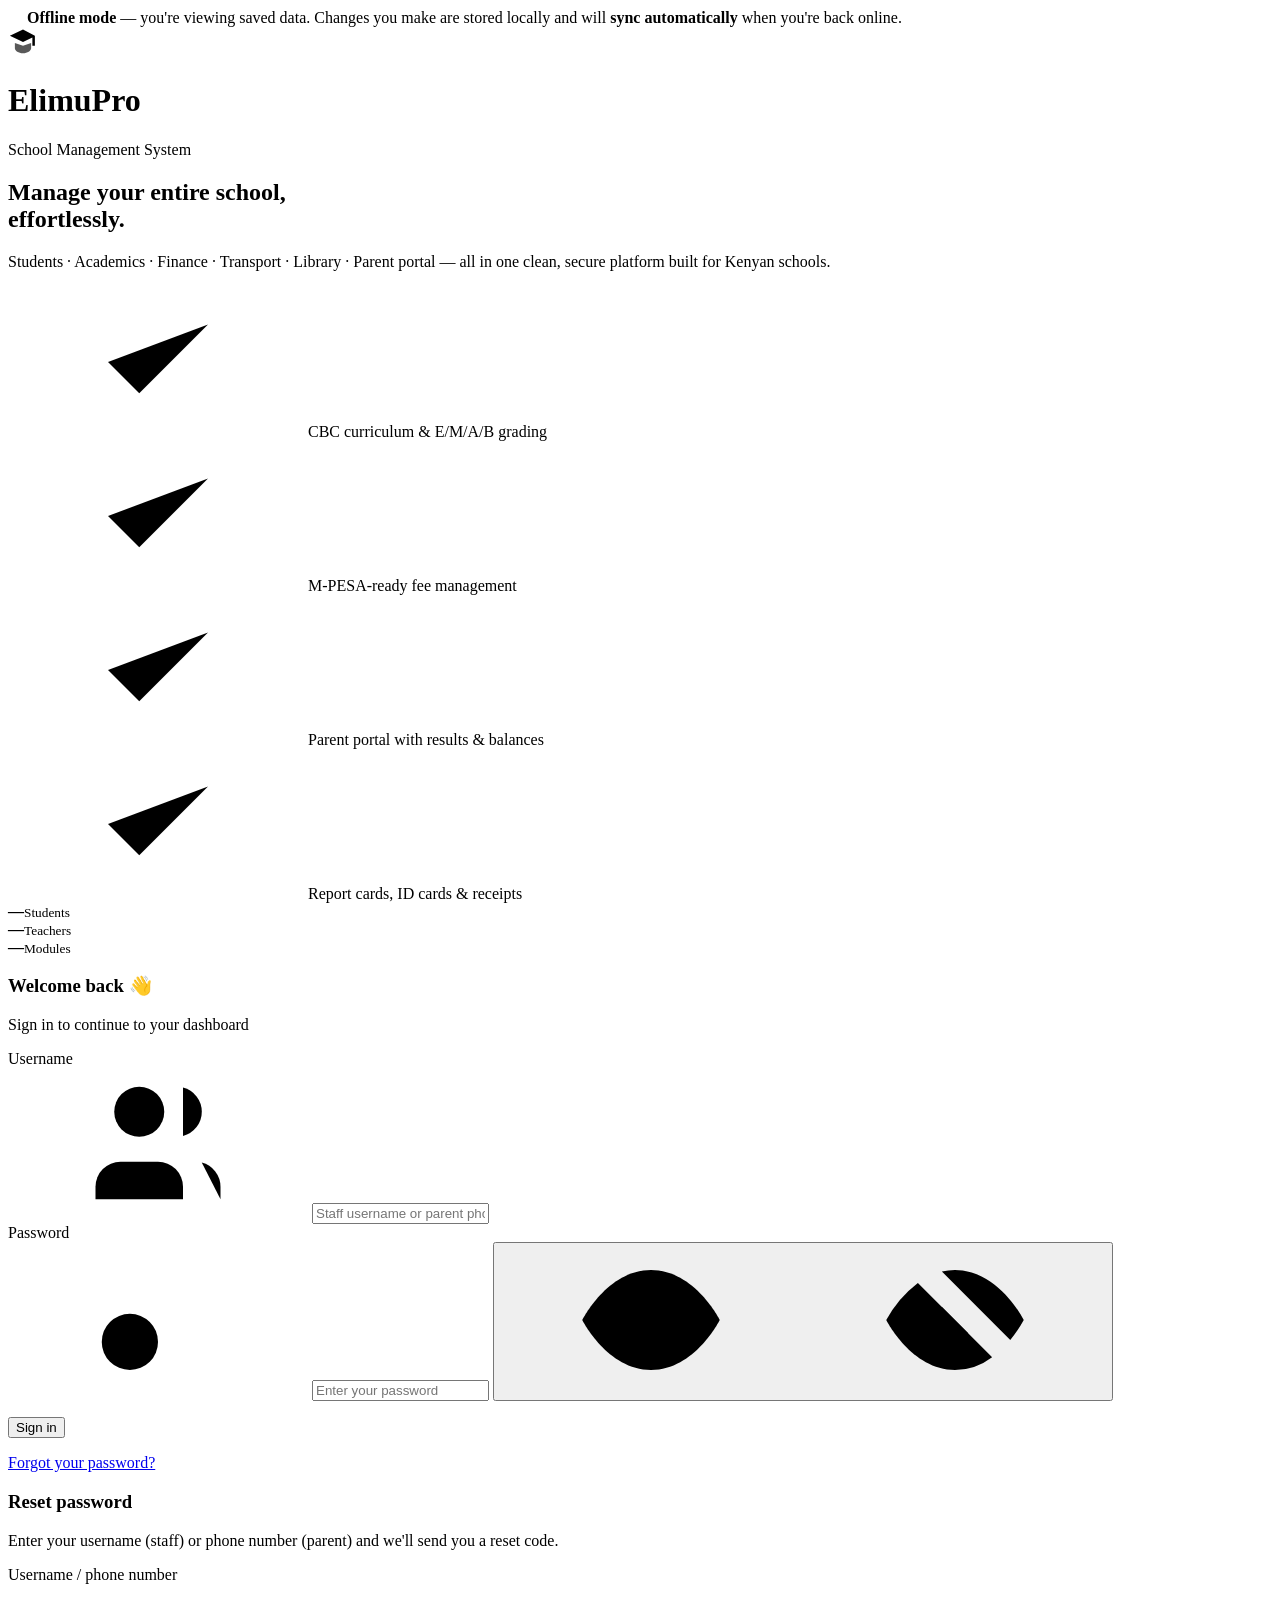
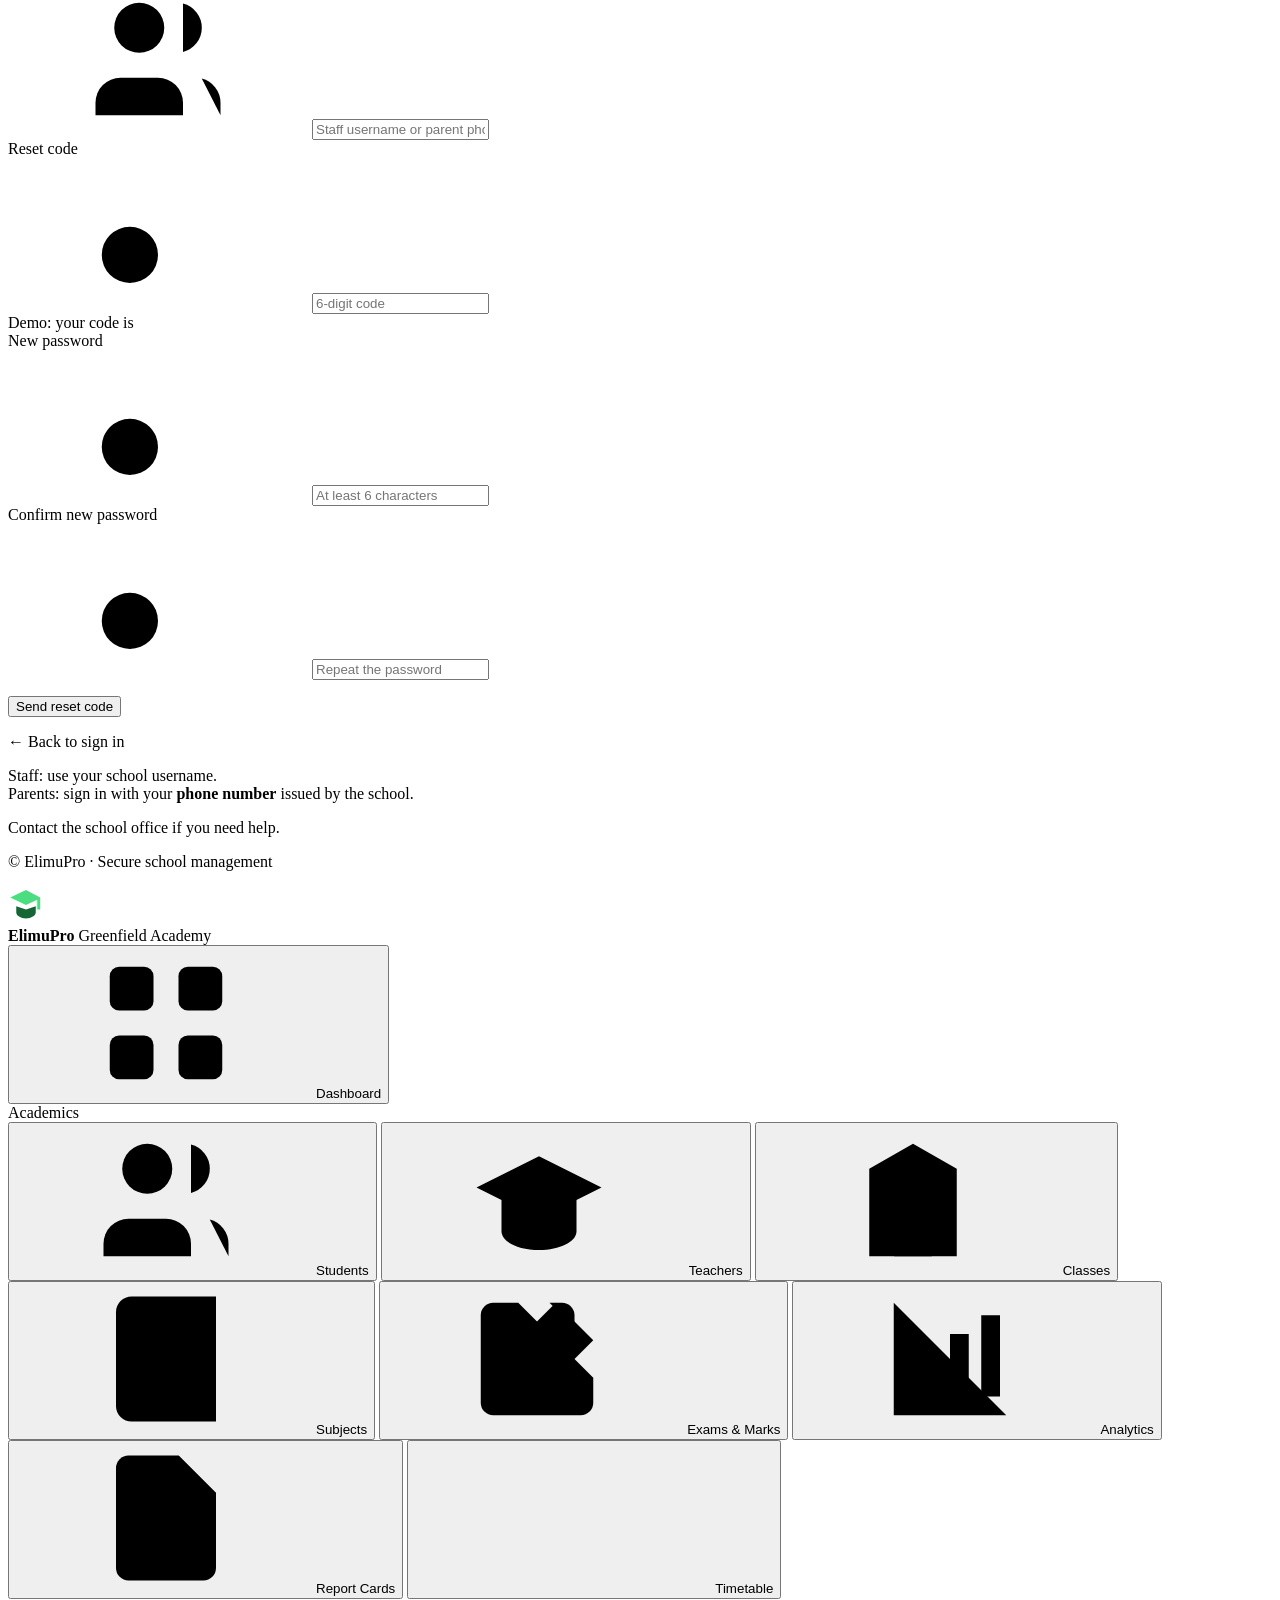
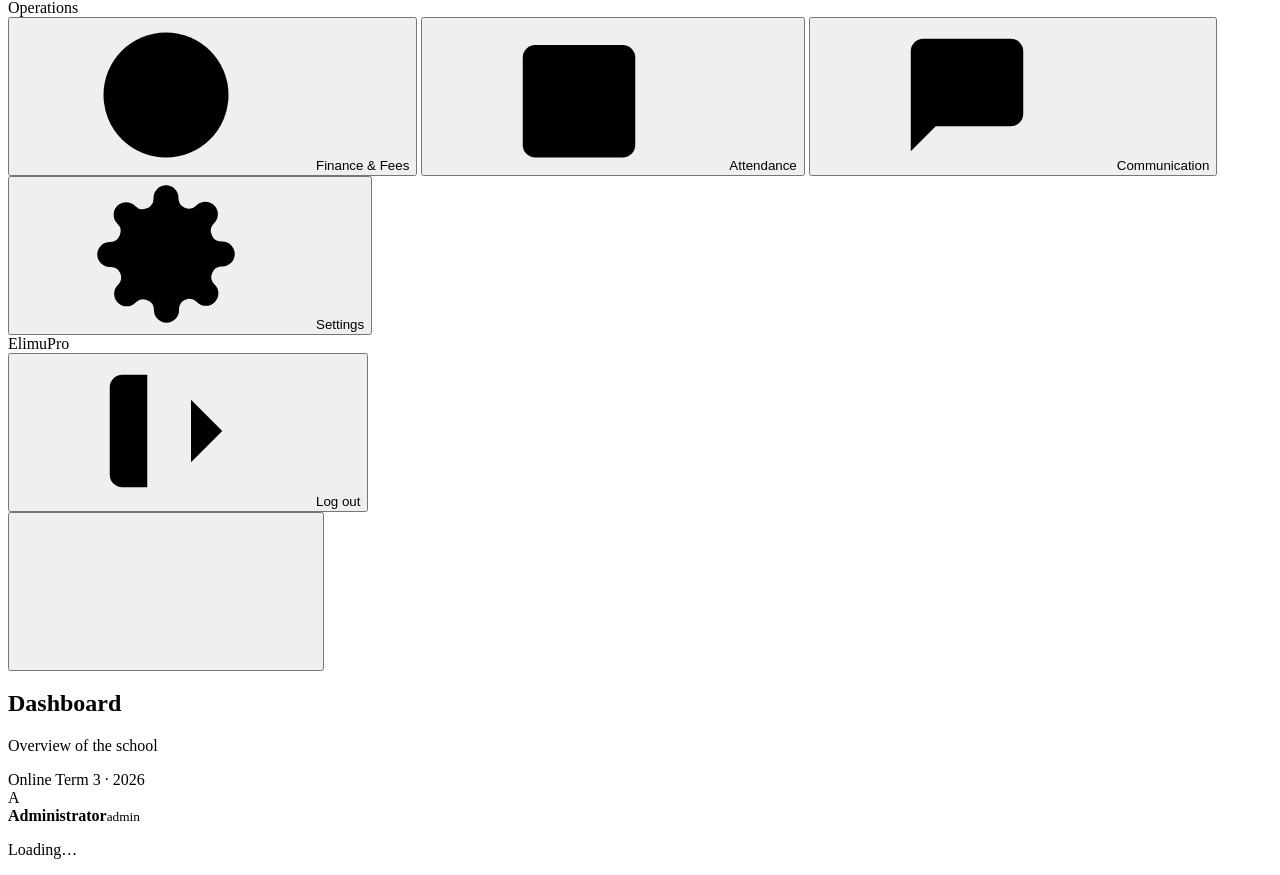
==== school_system/school_system/templates/index.html @ f8f3556b "Add files via upload" ====
<!DOCTYPE html>
<html lang="en">
<head>
<meta charset="UTF-8">
<meta name="viewport" content="width=device-width, initial-scale=1.0">
<title>ElimuPro — School Management System</title>
<link rel="stylesheet" href="/static/css/style.css?v=29">
</head>
<body>

<!-- offline banner -->
<div id="offline-banner" class="offline-banner hidden">
  <svg style="width:15px;height:15px"><use href="#i-wifi"/></svg>
  <span><b>Offline mode</b> — you're viewing saved data. Changes you make are stored locally and will <b>sync automatically</b> when you're back online.</span>
</div>

<!-- ======================= LOGIN ======================= -->
<div id="login-screen" class="login-screen hidden">
  <!-- animated background -->
  <div class="login-bg">
    <div class="orb orb-1"></div>
    <div class="orb orb-2"></div>
    <div class="orb orb-3"></div>
    <div class="login-grid-overlay"></div>
    <div class="login-particles" id="login-particles"></div>
  </div>

  <div class="login-shell">
    <!-- LEFT: brand panel -->
    <div class="login-brand">
      <div class="brand-top anim-up">
        <div class="login-logo-badge">
          <svg viewBox="0 0 48 48" width="30" height="30"><path fill="currentColor" d="M24 4 3 14l21 10 15-7.1V30h4V14L24 4z"/><path fill="currentColor" opacity=".65" d="M11 25.5V34c0 3.9 5.8 8 13 8s13-4.1 13-8v-8.5L24 30l-13-4.5z"/></svg>
        </div>
        <div>
          <h1 id="login-school-name">ElimuPro</h1>
          <p class="tagline" id="login-school-motto">School Management System</p>
        </div>
      </div>

      <div class="brand-hero anim-up delay-1">
        <h2 id="login-hero-line">Manage your entire school,<br><span>effortlessly.</span></h2>
        <p>Students · Academics · Finance · Transport · Library · Parent portal — all in one clean, secure platform built for Kenyan schools.</p>
      </div>

      <div class="brand-features anim-up delay-2">
        <div class="bf-item"><svg><use href="#i-check"/></svg><span>CBC curriculum &amp; E/M/A/B grading</span></div>
        <div class="bf-item"><svg><use href="#i-check"/></svg><span>M-PESA-ready fee management</span></div>
        <div class="bf-item"><svg><use href="#i-check"/></svg><span>Parent portal with results &amp; balances</span></div>
        <div class="bf-item"><svg><use href="#i-check"/></svg><span>Report cards, ID cards &amp; receipts</span></div>
      </div>

      <div class="brand-foot anim-up delay-3">
        <div class="bf-stat"><b id="login-stat-students">—</b><small>Students</small></div>
        <div class="bf-stat"><b id="login-stat-teachers">—</b><small>Teachers</small></div>
        <div class="bf-stat"><b id="login-stat-modules">—</b><small>Modules</small></div>
      </div>
    </div>

    <!-- RIGHT: form panel -->
    <div class="login-panel">
      <div class="login-card anim-card">
        <div class="login-card-head">
          <h3>Welcome back 👋</h3>
          <p>Sign in to continue to your dashboard</p>
        </div>
        <form id="login-form" autocomplete="on">
          <div class="field anim-up delay-1">
            <label for="login-username">Username</label>
            <div class="input-wrap">
              <svg><use href="#i-users"/></svg>
              <input type="text" id="login-username" placeholder="Staff username or parent phone" autocomplete="username" required>
            </div>
          </div>
          <div class="field anim-up delay-2">
            <label for="login-password">Password</label>
            <div class="input-wrap">
              <svg><use href="#i-key"/></svg>
              <input type="password" id="login-password" placeholder="Enter your password" autocomplete="current-password" required>
              <button type="button" class="pw-toggle" id="pw-toggle" tabindex="-1" title="Show password">
                <svg id="pw-eye"><use href="#i-eye"/></svg>
                <svg id="pw-eye-off" class="hidden"><use href="#i-eye-off"/></svg>
              </button>
            </div>
          </div>
          <p class="login-error anim-up" id="login-error"></p>
          <button type="submit" id="login-submit" class="btn btn-primary btn-block anim-up delay-3">
            <span class="btn-label">Sign in</span>
            <span class="btn-spinner hidden"></span>
          </button>
          <p class="login-forgot anim-up delay-3"><a href="#" id="forgot-link">Forgot your password?</a></p>
        </form>

        <!-- forgot password flow (swaps with the form) -->
        <div id="forgot-area" class="hidden">
          <div class="login-card-head"><h3>Reset password</h3>
            <p id="fg-sub">Enter your username (staff) or phone number (parent) and we'll send you a reset code.</p></div>
          <div class="field">
            <label for="fg-username">Username / phone number</label>
            <div class="input-wrap"><svg><use href="#i-users"/></svg>
              <input type="text" id="fg-username" placeholder="Staff username or parent phone" autocomplete="off"></div>
          </div>
          <div id="fg-step2" class="hidden">
            <div class="field">
              <label for="fg-code">Reset code</label>
              <div class="input-wrap"><svg><use href="#i-key"/></svg>
                <input type="text" id="fg-code" inputmode="numeric" placeholder="6-digit code" maxlength="6"></div>
            </div>
            <div id="fg-demo" class="demo-code hidden">Demo: your code is <b id="fg-democode"></b></div>
            <div class="field">
              <label for="fg-pass">New password</label>
              <div class="input-wrap"><svg><use href="#i-key"/></svg>
                <input type="password" id="fg-pass" placeholder="At least 6 characters"></div>
            </div>
            <div class="field">
              <label for="fg-pass2">Confirm new password</label>
              <div class="input-wrap"><svg><use href="#i-key"/></svg>
                <input type="password" id="fg-pass2" placeholder="Repeat the password"></div>
            </div>
          </div>
          <p class="login-error" id="fg-error"></p>
          <button class="btn btn-primary btn-block" id="fg-next">Send reset code</button>
          <p class="login-card-foot"><span class="forgot" id="fg-back" style="cursor:pointer">← Back to sign in</span></p>
        </div>

        <div class="login-card-foot anim-up delay-3">
          <p>Staff: use your school username.<br>Parents: sign in with your <b>phone number</b> issued by the school.</p>
          <p class="forgot">Contact the school office if you need help.</p>
        </div>
      </div>
      <p class="login-copy anim-up delay-4">© <span id="login-year"></span> ElimuPro · Secure school management</p>
    </div>
  </div>
</div>

<!-- ======================= APP SHELL ======================= -->
<div id="app" class="app hidden">
  <aside class="sidebar" id="sidebar">
    <div class="brand">
      <svg viewBox="0 0 48 48" width="36" height="36"><path fill="#4ade80" d="M24 4 3 14l21 10 15-7.1V30h4V14L24 4z"/><path fill="#166534" d="M11 25.5V34c0 3.9 5.8 8 13 8s13-4.1 13-8v-8.5L24 30l-13-4.5z"/></svg>
      <div>
        <strong>ElimuPro</strong>
        <span id="sidebar-school">Greenfield Academy</span>
      </div>
    </div>
    <nav class="nav" id="nav">
      <button class="nav-item active" data-view="dashboard"><svg><use href="#i-grid"/></svg>Dashboard</button>
      <div class="nav-group">Academics</div>
      <button class="nav-item" data-view="students"><svg><use href="#i-users"/></svg>Students</button>
      <button class="nav-item" data-view="teachers"><svg><use href="#i-teacher"/></svg>Teachers</button>
      <button class="nav-item" data-view="classes"><svg><use href="#i-class"/></svg>Classes</button>
      <button class="nav-item" data-view="subjects"><svg><use href="#i-book"/></svg>Subjects</button>
      <button class="nav-item" data-view="exams"><svg><use href="#i-exam"/></svg>Exams &amp; Marks</button>
      <button class="nav-item" data-view="analytics"><svg><use href="#i-chart"/></svg>Analytics</button>
      <button class="nav-item" data-view="reportcard"><svg><use href="#i-report"/></svg>Report Cards</button>
      <button class="nav-item" data-view="timetable"><svg><use href="#i-timetable"/></svg>Timetable</button>
      <div class="nav-group">Operations</div>
      <button class="nav-item" data-view="finance"><svg><use href="#i-money"/></svg>Finance &amp; Fees</button>
      <button class="nav-item" data-view="attendance"><svg><use href="#i-calendar"/></svg>Attendance</button>
      <button class="nav-item" data-view="communication"><svg><use href="#i-message"/></svg>Communication</button>
      <button class="nav-item" data-view="settings"><svg><use href="#i-gear"/></svg>Settings</button>
    </nav>
    <div class="sidebar-foot">
      <div class="version-tag" id="version-tag">ElimuPro</div>
      <button class="nav-item" id="logout-btn"><svg><use href="#i-logout"/></svg>Log out</button>
    </div>
  </aside>

  <div class="main">
    <header class="topbar">
      <button class="hamburger" id="hamburger"><svg><use href="#i-menu"/></svg></button>
      <div class="topbar-title">
        <h2 id="page-title">Dashboard</h2>
        <p id="page-subtitle">Overview of the school</p>
      </div>
      <div class="topbar-right">
        <span class="net-pill online" id="net-pill" title="Connection status"><span class="net-dot"></span> Online<span id="net-pending"></span></span>
        <span class="term-badge" id="term-badge">Term 3 · 2026</span>
        <div class="user-chip" id="user-chip" title="My account">
          <span class="avatar" id="user-avatar">A</span>
          <div><strong id="user-name">Administrator</strong><small id="user-role">admin</small></div>
        </div>
      </div>
    </header>
    <main class="content" id="view">
      <div class="loader"><div class="spinner"></div><p>Loading…</p></div>
    </main>
  </div>
</div>

<!-- toast -->
<div id="toast-wrap"></div>

<!-- modal -->
<div id="modal-backdrop" class="modal-backdrop hidden">
  <div class="modal" id="modal-box"></div>
</div>

<!-- ======================= SVG SPRITE ======================= -->
<svg width="0" height="0" style="position:absolute">
  <symbol id="i-grid" viewBox="0 0 24 24"><rect x="3" y="3" width="7" height="7" rx="1.5"/><rect x="14" y="3" width="7" height="7" rx="1.5"/><rect x="3" y="14" width="7" height="7" rx="1.5"/><rect x="14" y="14" width="7" height="7" rx="1.5"/></symbol>
  <symbol id="i-users" viewBox="0 0 24 24"><path d="M16 21v-2a4 4 0 0 0-4-4H6a4 4 0 0 0-4 4v2"/><circle cx="9" cy="7" r="4"/><path d="M22 21v-2a4 4 0 0 0-3-3.87"/><path d="M16 3.13a4 4 0 0 1 0 7.75"/></symbol>
  <symbol id="i-teacher" viewBox="0 0 24 24"><path d="M22 10 12 5 2 10l10 5 10-5z"/><path d="M6 12v5c0 1.7 2.7 3 6 3s6-1.3 6-3v-5"/><path d="M22 10v6"/></symbol>
  <symbol id="i-class" viewBox="0 0 24 24"><path d="M3 21h18"/><path d="M5 21V7l7-4 7 4v14"/><path d="M9 21v-8h6v8"/><path d="M9 10h.01M15 10h.01"/></symbol>
  <symbol id="i-book" viewBox="0 0 24 24"><path d="M4 19.5A2.5 2.5 0 0 1 6.5 17H20"/><path d="M6.5 2H20v20H6.5A2.5 2.5 0 0 1 4 19.5v-15A2.5 2.5 0 0 1 6.5 2z"/></symbol>
  <symbol id="i-exam" viewBox="0 0 24 24"><path d="M9 3H5a2 2 0 0 0-2 2v14a2 2 0 0 0 2 2h14a2 2 0 0 0 2-2v-4"/><path d="M14 3h2a2 2 0 0 1 2 2v2"/><path d="M9 12h6M9 16h4"/><path d="M15 3l6 6-7 7H8v-6l7-7z"/></symbol>
  <symbol id="i-chart" viewBox="0 0 24 24"><path d="M3 3v18h18"/><rect x="7" y="12" width="3" height="6"/><rect x="12" y="8" width="3" height="10"/><rect x="17" y="5" width="3" height="13"/></symbol>
  <symbol id="i-report" viewBox="0 0 24 24"><path d="M14 2H6a2 2 0 0 0-2 2v16a2 2 0 0 0 2 2h12a2 2 0 0 0 2-2V8z"/><path d="M14 2v6h6"/><path d="M8 13h8M8 17h5"/></symbol>
  <symbol id="i-money" viewBox="0 0 24 24"><circle cx="12" cy="12" r="10"/><path d="M12 6v12M9.5 8.5c0-1 1.1-1.5 2.5-1.5s2.5.5 2.5 1.5-1 1.4-2.5 1.6c-1.6.2-2.5 1-2.5 2s1 1.6 2.5 1.6 2.5-.5 2.5-1.5"/></symbol>
  <symbol id="i-calendar" viewBox="0 0 24 24"><rect x="3" y="4" width="18" height="18" rx="2"/><path d="M16 2v4M8 2v4M3 10h18"/></symbol>
  <symbol id="i-message" viewBox="0 0 24 24"><path d="M21 15a2 2 0 0 1-2 2H7l-4 4V5a2 2 0 0 1 2-2h14a2 2 0 0 1 2 2z"/></symbol>
  <symbol id="i-gear" viewBox="0 0 24 24"><circle cx="12" cy="12" r="3"/><path d="M19.4 15a1.65 1.65 0 0 0 .33 1.82l.06.06a2 2 0 1 1-2.83 2.83l-.06-.06a1.65 1.65 0 0 0-1.82-.33 1.65 1.65 0 0 0-1 1.51V21a2 2 0 1 1-4 0v-.09A1.65 1.65 0 0 0 9 19.4a1.65 1.65 0 0 0-1.82.33l-.06.06a2 2 0 1 1-2.83-2.83l.06-.06a1.65 1.65 0 0 0 .33-1.82 1.65 1.65 0 0 0-1.51-1H3a2 2 0 1 1 0-4h.09A1.65 1.65 0 0 0 4.6 9a1.65 1.65 0 0 0-.33-1.82l-.06-.06a2 2 0 1 1 2.83-2.83l.06.06a1.65 1.65 0 0 0 1.82.33H9a1.65 1.65 0 0 0 1-1.51V3a2 2 0 1 1 4 0v.09a1.65 1.65 0 0 0 1 1.51 1.65 1.65 0 0 0 1.82-.33l.06-.06a2 2 0 1 1 2.83 2.83l-.06.06a1.65 1.65 0 0 0-.33 1.82V9a1.65 1.65 0 0 0 1.51 1H21a2 2 0 1 1 0 4h-.09a1.65 1.65 0 0 0-1.51 1z"/></symbol>
  <symbol id="i-logout" viewBox="0 0 24 24"><path d="M9 21H5a2 2 0 0 1-2-2V5a2 2 0 0 1 2-2h4"/><path d="M16 17l5-5-5-5"/><path d="M21 12H9"/></symbol>
  <symbol id="i-menu" viewBox="0 0 24 24"><path d="M3 6h18M3 12h18M3 18h18"/></symbol>
  <symbol id="i-plus" viewBox="0 0 24 24"><path d="M12 5v14M5 12h14"/></symbol>
  <symbol id="i-search" viewBox="0 0 24 24"><circle cx="11" cy="11" r="7"/><path d="M21 21l-4.35-4.35"/></symbol>
  <symbol id="i-edit" viewBox="0 0 24 24"><path d="M11 4H4a2 2 0 0 0-2 2v14a2 2 0 0 0 2 2h14a2 2 0 0 0 2-2v-7"/><path d="M18.5 2.5a2.12 2.12 0 0 1 3 3L12 15l-4 1 1-4 9.5-9.5z"/></symbol>
  <symbol id="i-eye" viewBox="0 0 24 24"><path d="M1 12s4-8 11-8 11 8 11 8-4 8-11 8-11-8-11-8z"/><circle cx="12" cy="12" r="3"/></symbol>
  <symbol id="i-eye-off" viewBox="0 0 24 24"><path d="M17.94 17.94A10.07 10.07 0 0 1 12 20c-7 0-11-8-11-8a18.45 18.45 0 0 1 5.06-5.94"/><path d="M9.9 4.24A9.12 9.12 0 0 1 12 4c7 0 11 8 11 8a18.5 18.5 0 0 1-2.16 3.19"/><path d="M14.12 14.12a3 3 0 1 1-4.24-4.24"/><path d="M1 1l22 22"/></symbol>
  <symbol id="i-close" viewBox="0 0 24 24"><path d="M18 6L6 18M6 6l12 12"/></symbol>
  <symbol id="i-print" viewBox="0 0 24 24"><path d="M6 9V2h12v7"/><path d="M6 18H4a2 2 0 0 1-2-2v-5a2 2 0 0 1 2-2h16a2 2 0 0 1 2 2v5a2 2 0 0 1-2 2h-2"/><rect x="6" y="14" width="12" height="8"/></symbol>
  <symbol id="i-sms" viewBox="0 0 24 24"><path d="M21 11.5a8.38 8.38 0 0 1-.9 3.8 8.5 8.5 0 0 1-7.6 4.7 8.38 8.38 0 0 1-3.8-.9L3 21l1.9-5.7a8.38 8.38 0 0 1-.9-3.8 8.5 8.5 0 0 1 4.7-7.6 8.38 8.38 0 0 1 3.8-.9h.5a8.48 8.48 0 0 1 8 8v.5z"/></symbol>
  <symbol id="i-download" viewBox="0 0 24 24"><path d="M21 15v4a2 2 0 0 1-2 2H5a2 2 0 0 1-2-2v-4"/><path d="M7 10l5 5 5-5"/><path d="M12 15V3"/></symbol>
  <symbol id="i-bus" viewBox="0 0 24 24"><path d="M4 17V6a2 2 0 0 1 2-2h12a2 2 0 0 1 2 2v11"/><path d="M2 17h20v3H2z"/><path d="M8 7h8v4H8z"/><circle cx="7.5" cy="17.5" r="1.2"/><circle cx="16.5" cy="17.5" r="1.2"/></symbol>
  <symbol id="i-upload" viewBox="0 0 24 24"><path d="M21 15v4a2 2 0 0 1-2 2H5a2 2 0 0 1-2-2v-4"/><path d="M17 8l-5-5-5 5"/><path d="M12 3v12"/></symbol>
  <symbol id="i-palette" viewBox="0 0 24 24"><path d="M12 22a10 10 0 1 1 10-10c0 2-1.5 3-3 3h-2a2 2 0 0 0-1.5 3.3c.6.7.4 1.7-.5 1.7H12z"/><circle cx="7.5" cy="11.5" r="1"/><circle cx="10.5" cy="7.5" r="1"/><circle cx="14.5" cy="7.5" r="1"/><circle cx="17.5" cy="11.5" r="1"/></symbol>
  <symbol id="i-shield" viewBox="0 0 24 24"><path d="M12 22s8-4 8-10V5l-8-3-8 3v7c0 6 8 10 8 10z"/><path d="M9 12l2 2 4-4"/></symbol>
  <symbol id="i-key" viewBox="0 0 24 24"><circle cx="7.5" cy="15.5" r="4.5"/><path d="M10.7 12.3L21 2"/><path d="M17 6l3 3"/></symbol>
  <symbol id="i-check" viewBox="0 0 24 24"><path d="M20 6L9 17l-5-5"/></symbol>
  <symbol id="i-arrow" viewBox="0 0 24 24"><path d="M5 12h14M12 5l7 7-7 7"/></symbol>
  <symbol id="i-upload2" viewBox="0 0 24 24"><path d="M21 15v4a2 2 0 0 1-2 2H5a2 2 0 0 1-2-2v-4"/><path d="M7 10l5 5 5-5"/><path d="M12 15V3"/></symbol>
</svg>
  <symbol id="i-card" viewBox="0 0 24 24"><rect x="2" y="5" width="20" height="14" rx="2"/><path d="M2 10h20"/><path d="M6 15h4"/><path d="M14 15h4"/></symbol>
  <symbol id="i-barcode" viewBox="0 0 24 24"><path d="M3 5v14M7 5v14M11 5v14M15 5v14M19 5v14M21 5v14"/><path d="M5 8v8M9 8v8M13 8v8M17 8v8"/></symbol>
  <symbol id="i-wifi" viewBox="0 0 24 24"><path d="M5 12.55a11 11 0 0 1 14.08 0"/><path d="M1.42 9a16 16 0 0 1 21.16 0"/><path d="M8.53 16.11a6 6 0 0 1 6.95 0"/><circle cx="12" cy="20" r="1"/></symbol>
  <symbol id="i-timetable" viewBox="0 0 24 24"><rect x="3" y="4" width="18" height="18" rx="2"/><path d="M16 2v4M8 2v4M3 10h18"/><circle cx="12" cy="15" r="2.5"/><path d="M12 13.5V15l1.5 1"/></symbol>
  <symbol id="i-receipt" viewBox="0 0 24 24"><path d="M4 2v20l2-1.5L8 22l2-1.5L12 22l2-1.5L16 22l2-1.5L20 22V2l-2 1.5L16 2l-2 1.5L12 2l-2 1.5L8 2 6 3.5 4 2z"/><path d="M8 7h8M8 11h8M8 15h5"/></symbol>
</svg>

<script src="/static/js/app.js?v=29"></script>
</body>
</html>
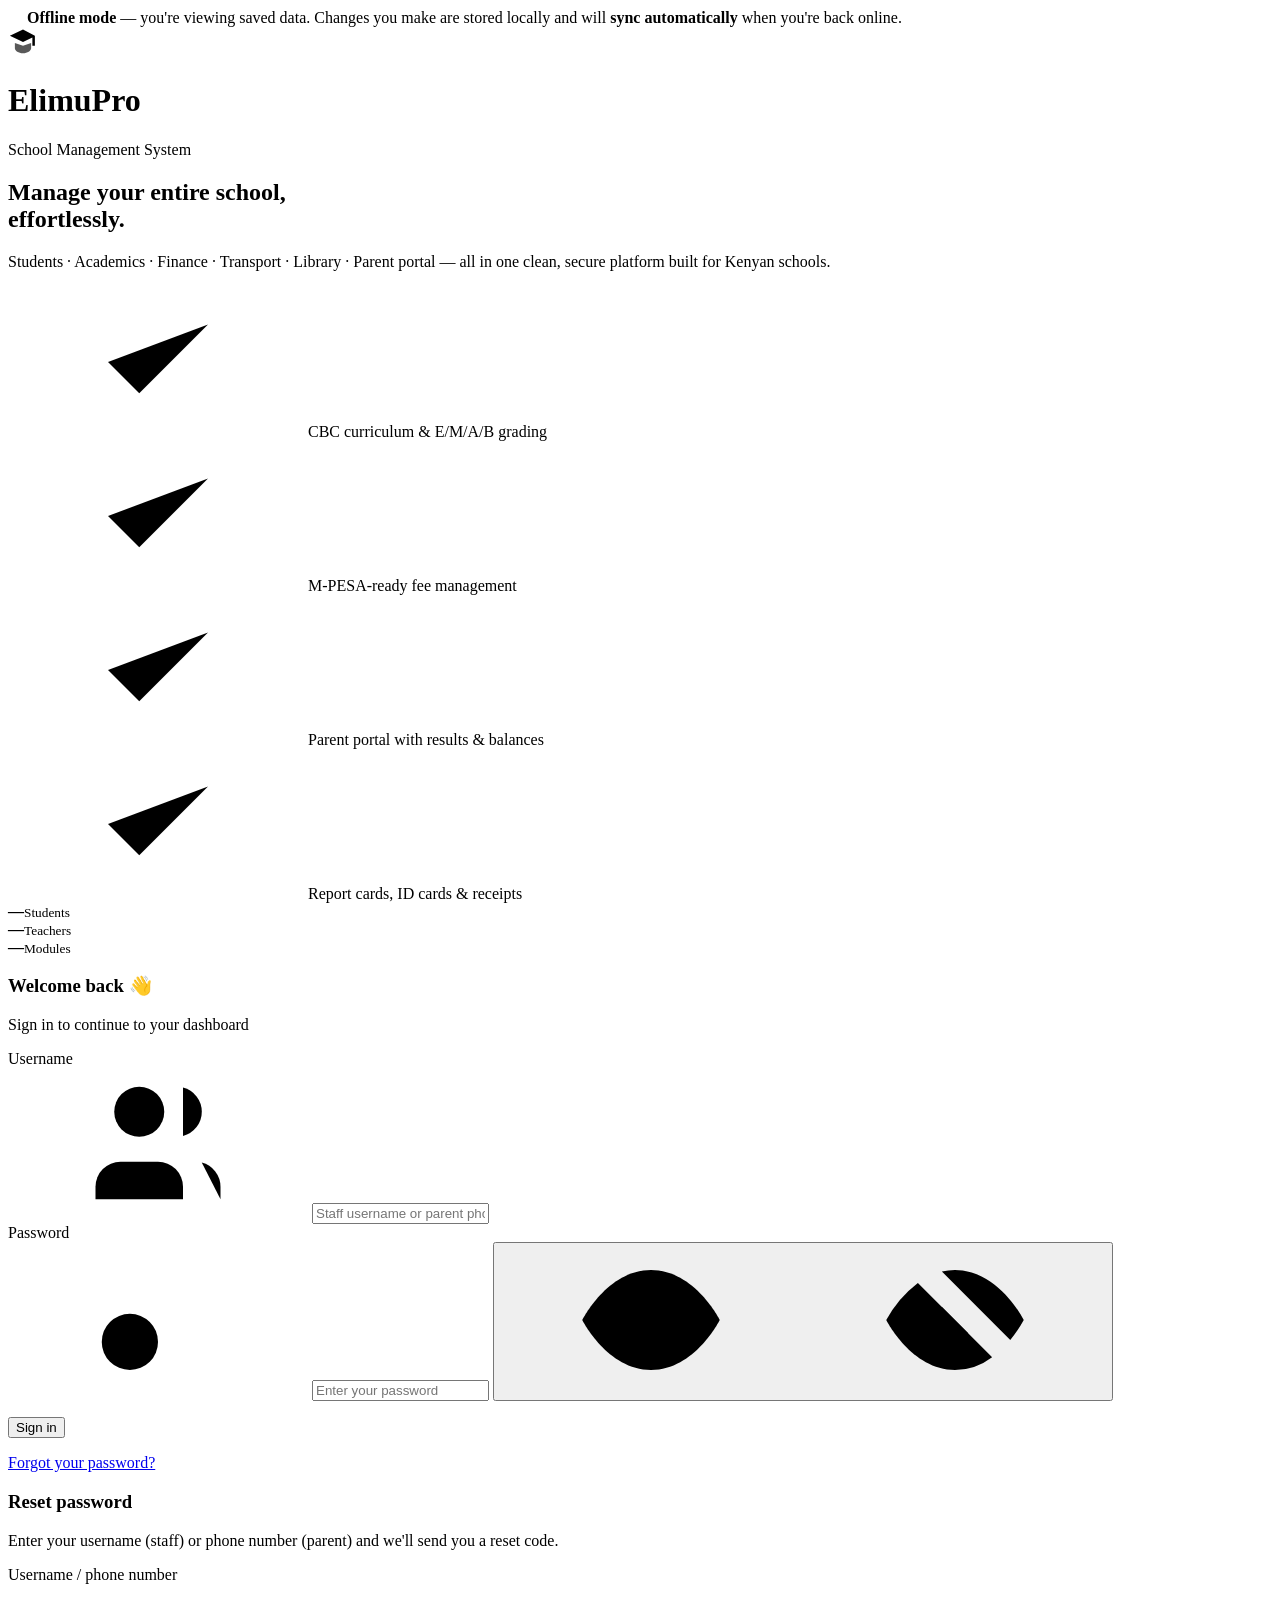
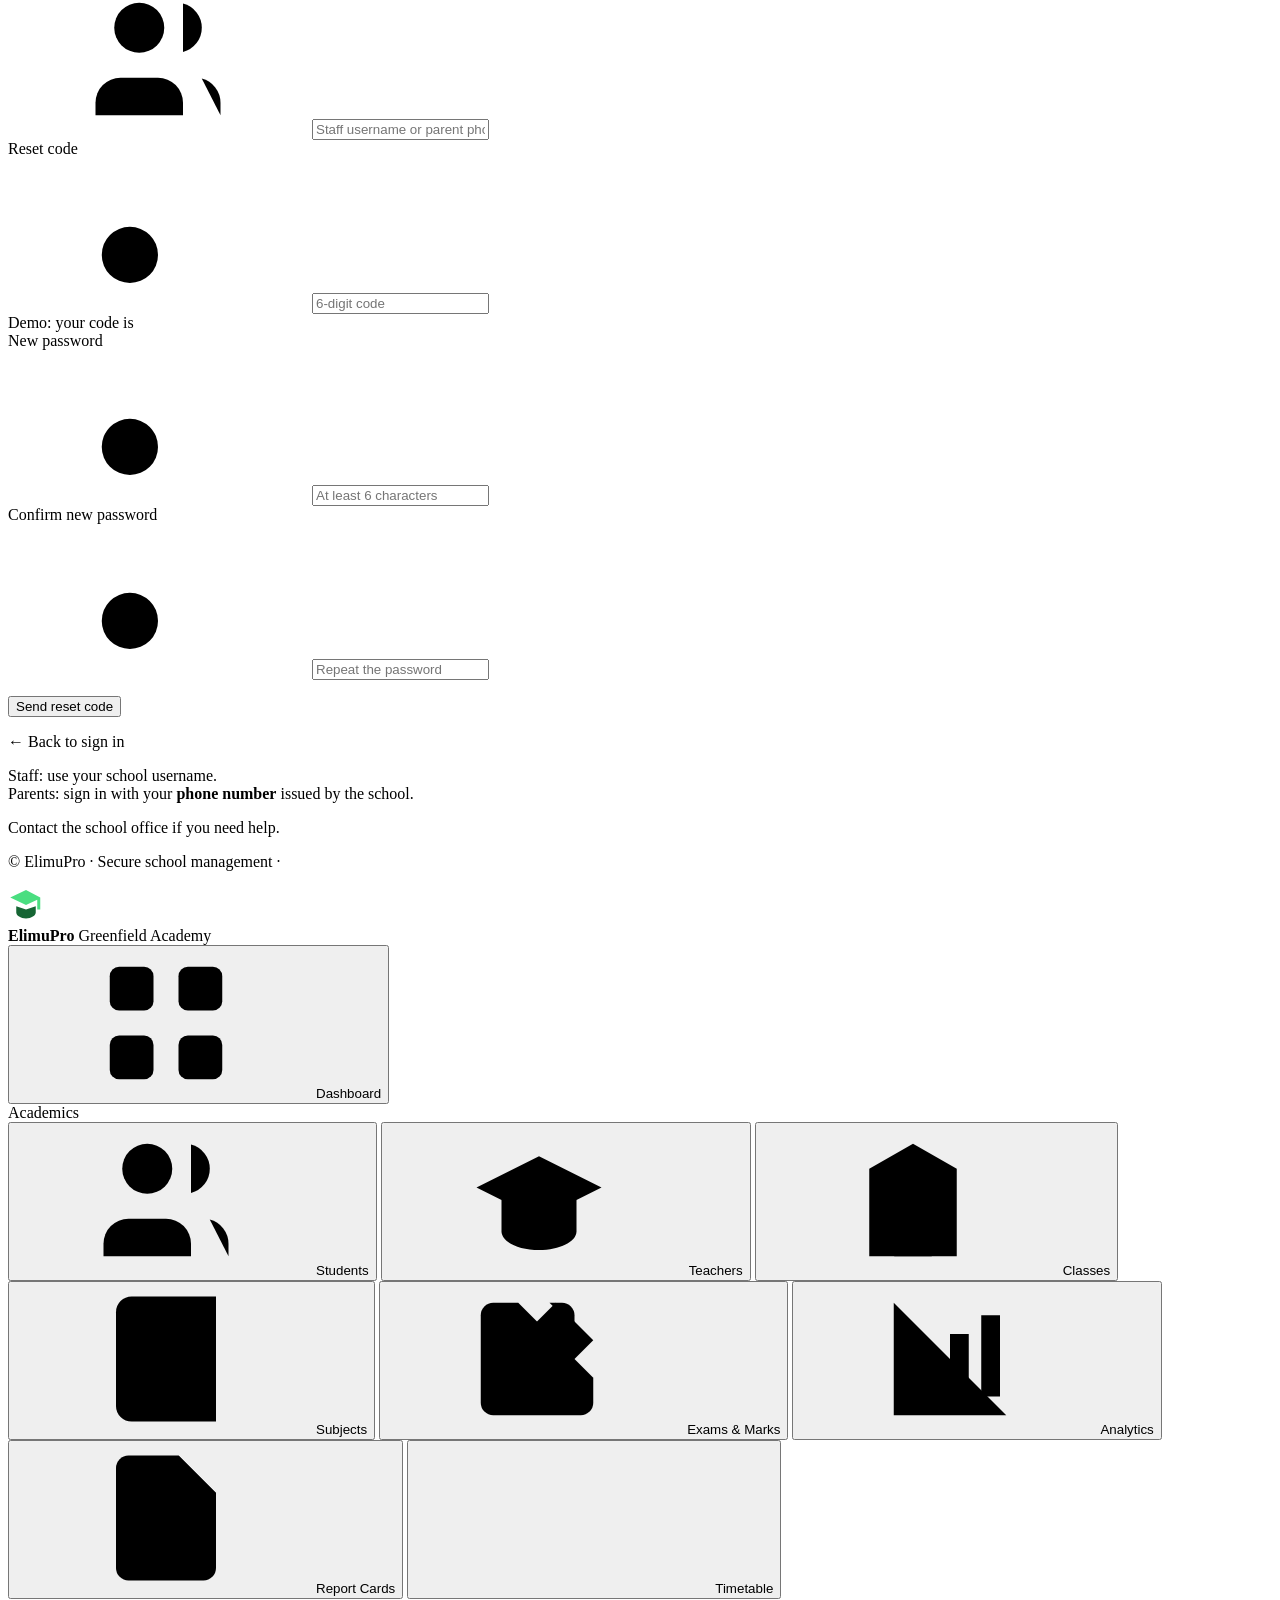
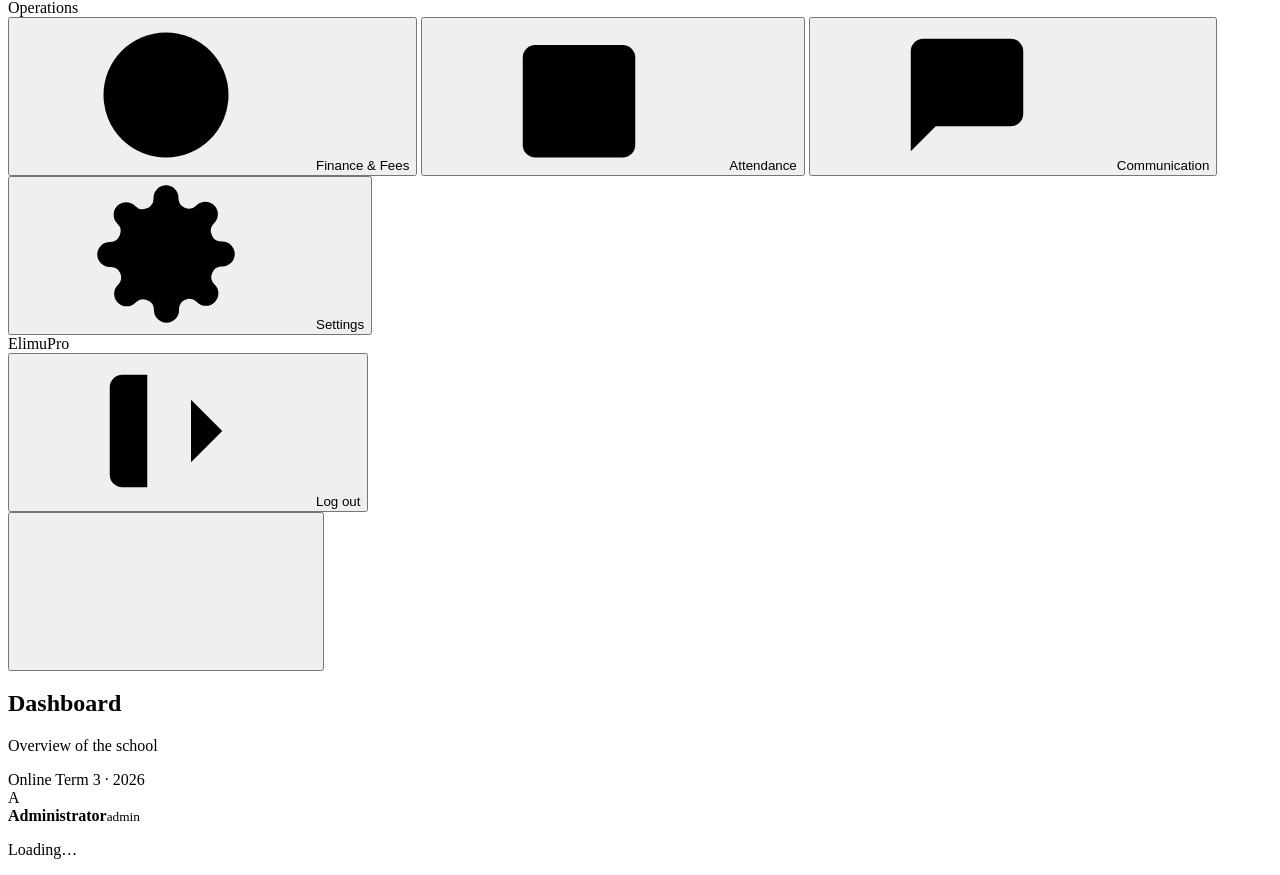
==== commit 40411979: "Add files via upload" ====
--- a/school_system/school_system/templates/index.html
+++ b/school_system/school_system/templates/index.html
@@ -4,7 +4,32 @@
 <meta charset="UTF-8">
 <meta name="viewport" content="width=device-width, initial-scale=1.0">
 <title>ElimuPro — School Management System</title>
-<link rel="stylesheet" href="/static/css/style.css?v=29">
+<link rel="stylesheet" href="/static/css/style.css?v=30">
+<style>
+  /* shown only if the app shell (css/js) fails to load — e.g. static file preview */
+  #ep-preview-note{position:fixed;inset:0;display:flex;align-items:center;justify-content:center;
+    background:#0b1226;color:#fff;z-index:999999;font:15px/1.7 system-ui,sans-serif;padding:30px;text-align:center}
+  #ep-preview-note h2{margin:0 0 10px;color:#4ade80;font-size:26px}
+  #ep-preview-note code{background:rgba(255,255,255,.12);border-radius:8px;padding:8px 14px;display:inline-block;
+    font-family:ui-monospace,monospace;font-size:13px}
+</style>
+<script>
+(function(){
+  window.__epVersion = "v30";
+  // 2.5s after load, if the real app didn't boot, show a helpful notice instead of a silent white page
+  setTimeout(function(){
+    if (window.ELIMUPRO_APP_LOADED) return;
+    var d = document.createElement("div");
+    d.id = "ep-preview-note";
+    d.innerHTML = "<div><h2>ElimuPro</h2>" +
+      "<p style='margin:0 0 6px'>This is the <b>static file preview</b> — it cannot run the app (no styles/scripts load here).</p>" +
+      "<p style='margin:0 0 10px;opacity:.85'>Please open the <b>live app preview</b> in this chat, or run the server:</p>" +
+      "<code>python3 app.py  →  http://localhost:8000</code>" +
+      "<p style='margin:12px 0 0;opacity:.6;font-size:12px'>If you ARE on the live app, hard-refresh (Ctrl+Shift+R) to clear a stale cached version.</p></div>";
+    document.body.appendChild(d);
+  }, 2500);
+})();
+</script>
 </head>
 <body>
 
@@ -128,7 +153,7 @@
           <p class="forgot">Contact the school office if you need help.</p>
         </div>
       </div>
-      <p class="login-copy anim-up delay-4">© <span id="login-year"></span> ElimuPro · Secure school management</p>
+      <p class="login-copy anim-up delay-4">© <span id="login-year"></span> ElimuPro · Secure school management · <span id="login-ver"></span></p>
     </div>
   </div>
 </div>
@@ -237,6 +262,6 @@
   <symbol id="i-receipt" viewBox="0 0 24 24"><path d="M4 2v20l2-1.5L8 22l2-1.5L12 22l2-1.5L16 22l2-1.5L20 22V2l-2 1.5L16 2l-2 1.5L12 2l-2 1.5L8 2 6 3.5 4 2z"/><path d="M8 7h8M8 11h8M8 15h5"/></symbol>
 </svg>
 
-<script src="/static/js/app.js?v=29"></script>
+<script src="/static/js/app.js?v=30"></script>
 </body>
 </html>
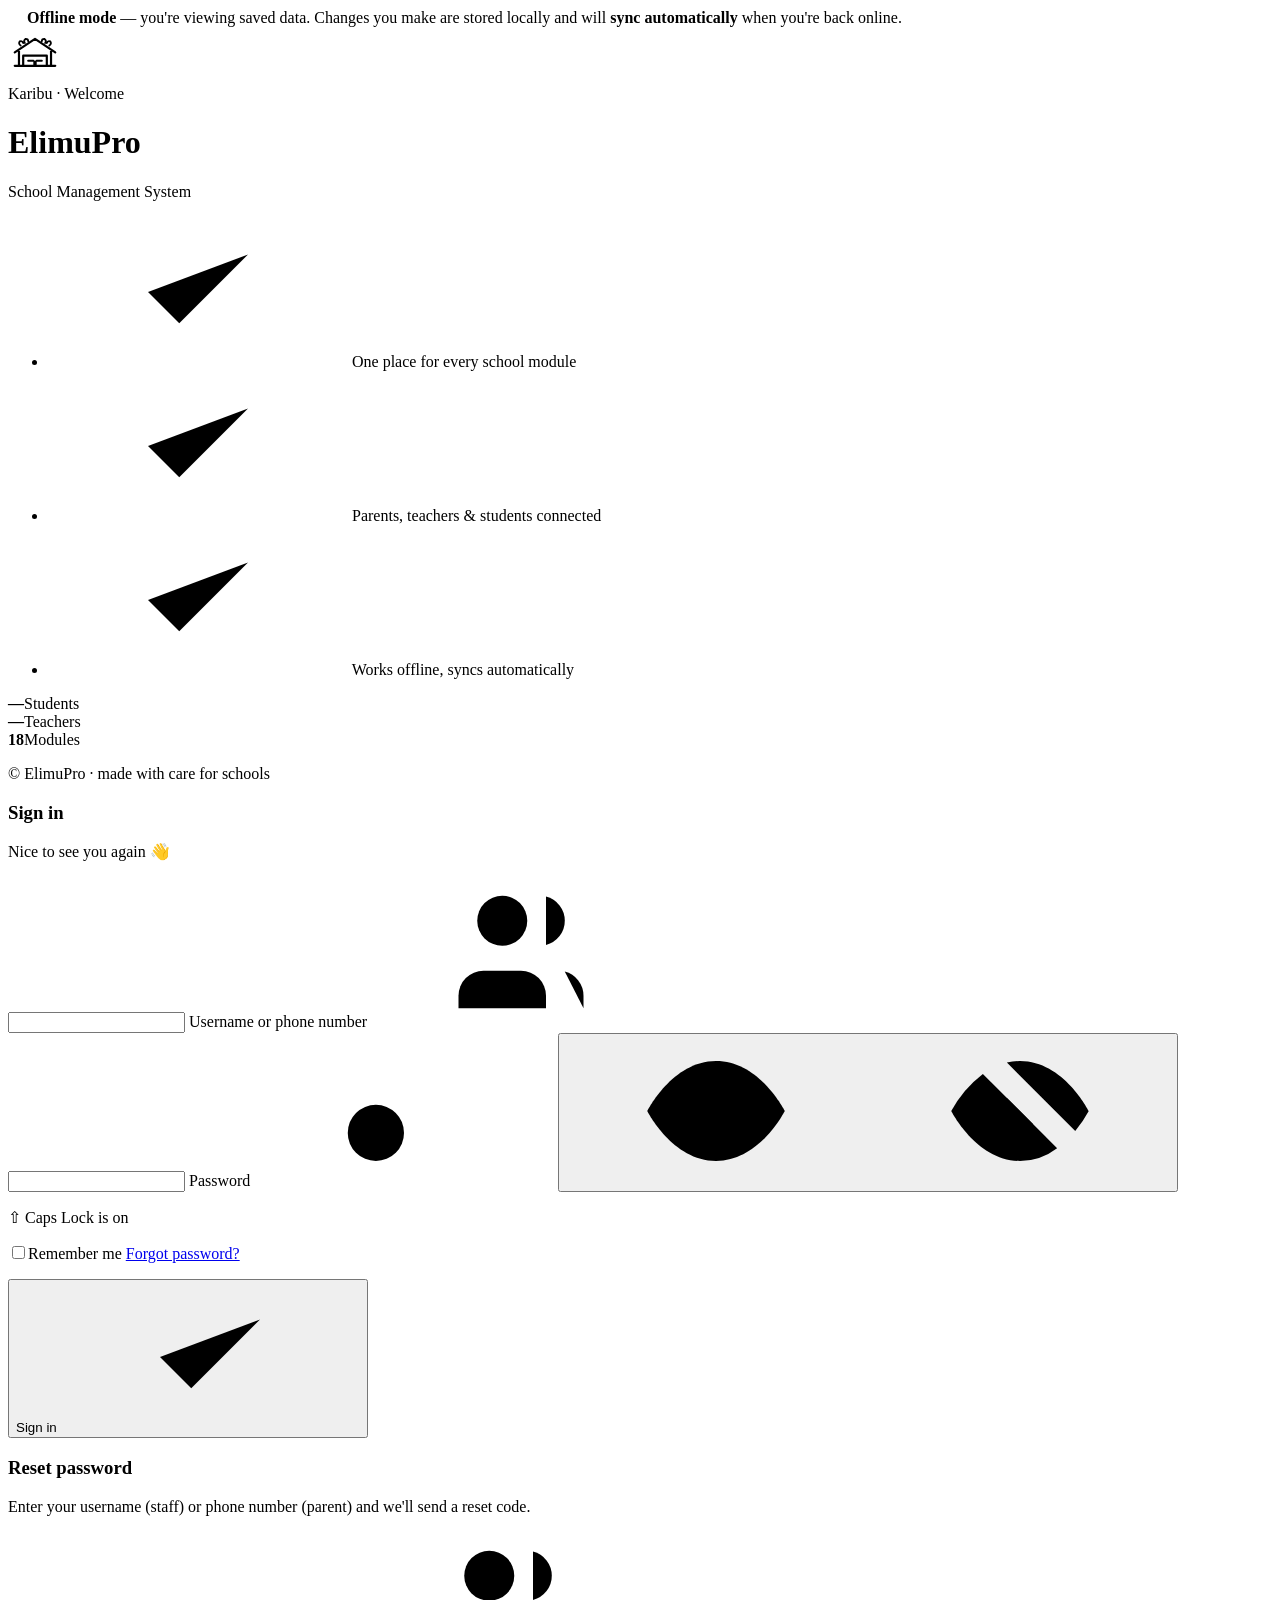
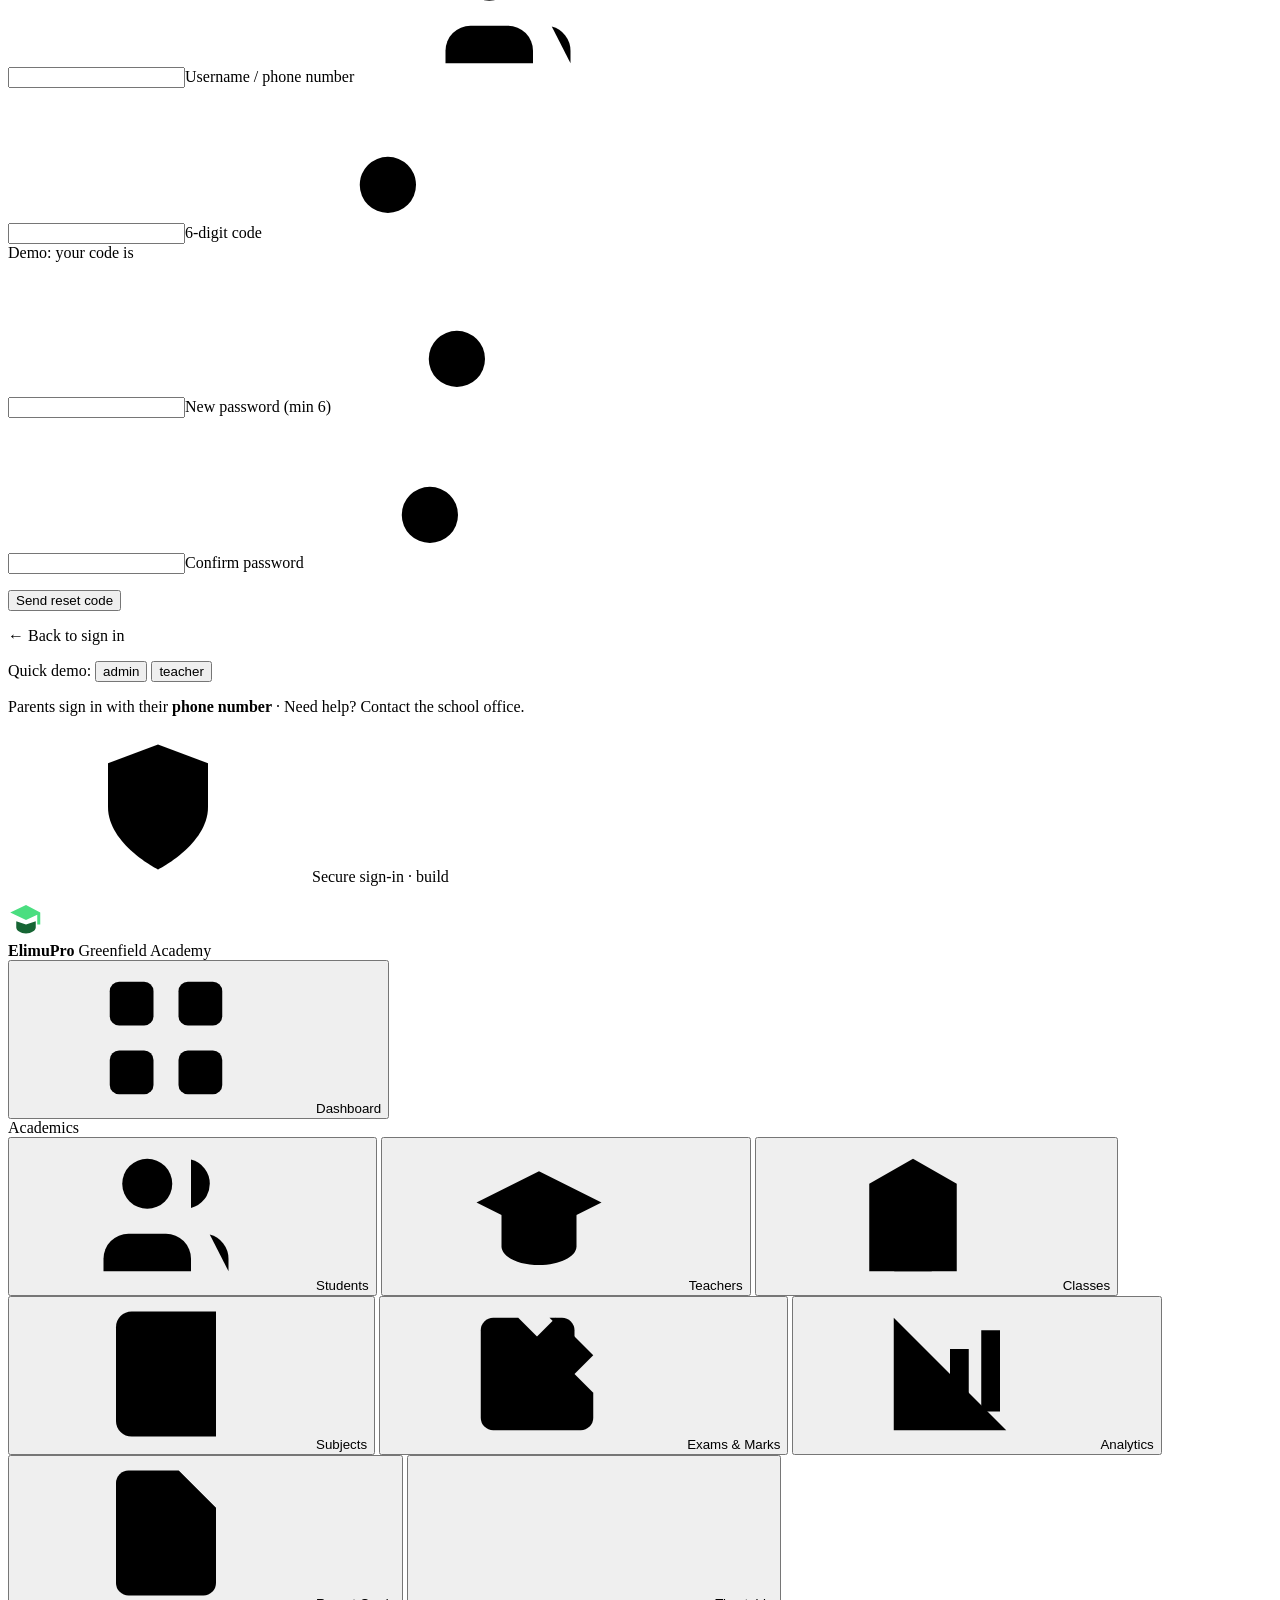
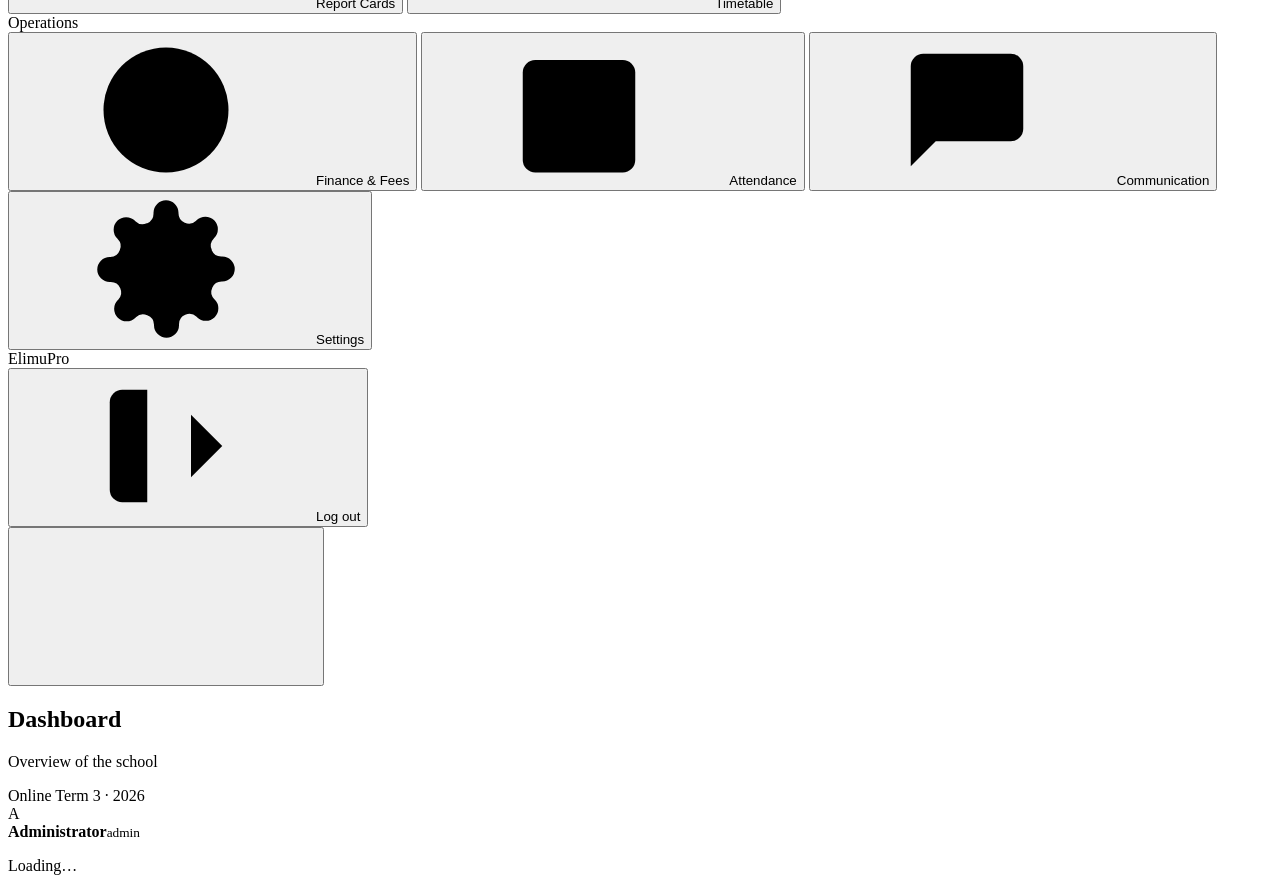
==== commit e9bbabe8: "Add files via upload" ====
--- a/school_system/school_system/templates/index.html
+++ b/school_system/school_system/templates/index.html
@@ -4,7 +4,7 @@
 <meta charset="UTF-8">
 <meta name="viewport" content="width=device-width, initial-scale=1.0">
 <title>ElimuPro — School Management System</title>
-<link rel="stylesheet" href="/static/css/style.css?v=30">
+<link rel="stylesheet" href="/static/css/style.css?v=31">
 <style>
   /* shown only if the app shell (css/js) fails to load — e.g. static file preview */
   #ep-preview-note{position:fixed;inset:0;display:flex;align-items:center;justify-content:center;
@@ -15,7 +15,7 @@
 </style>
 <script>
 (function(){
-  window.__epVersion = "v30";
+  window.__epVersion = "v31";
   // 2.5s after load, if the real app didn't boot, show a helpful notice instead of a silent white page
   setTimeout(function(){
     if (window.ELIMUPRO_APP_LOADED) return;
@@ -41,119 +41,124 @@
 
 <!-- ======================= LOGIN ======================= -->
 <div id="login-screen" class="login-screen hidden">
-  <!-- animated background -->
+  <!-- animated, human-feel background -->
   <div class="login-bg">
-    <div class="orb orb-1"></div>
-    <div class="orb orb-2"></div>
-    <div class="orb orb-3"></div>
-    <div class="login-grid-overlay"></div>
-    <div class="login-particles" id="login-particles"></div>
+    <div class="blob blob-a"></div>
+    <div class="blob blob-b"></div>
+    <div class="blob blob-c"></div>
+    <div class="paper-grid"></div>
+    <div class="floaters" id="floaters"></div>
   </div>
 
-  <div class="login-shell">
-    <!-- LEFT: brand panel -->
-    <div class="login-brand">
-      <div class="brand-top anim-up">
-        <div class="login-logo-badge">
-          <svg viewBox="0 0 48 48" width="30" height="30"><path fill="currentColor" d="M24 4 3 14l21 10 15-7.1V30h4V14L24 4z"/><path fill="currentColor" opacity=".65" d="M11 25.5V34c0 3.9 5.8 8 13 8s13-4.1 13-8v-8.5L24 30l-13-4.5z"/></svg>
-        </div>
-        <div>
-          <h1 id="login-school-name">ElimuPro</h1>
-          <p class="tagline" id="login-school-motto">School Management System</p>
-        </div>
-      </div>
-
-      <div class="brand-hero anim-up delay-1">
-        <h2 id="login-hero-line">Manage your entire school,<br><span>effortlessly.</span></h2>
-        <p>Students · Academics · Finance · Transport · Library · Parent portal — all in one clean, secure platform built for Kenyan schools.</p>
-      </div>
-
-      <div class="brand-features anim-up delay-2">
-        <div class="bf-item"><svg><use href="#i-check"/></svg><span>CBC curriculum &amp; E/M/A/B grading</span></div>
-        <div class="bf-item"><svg><use href="#i-check"/></svg><span>M-PESA-ready fee management</span></div>
-        <div class="bf-item"><svg><use href="#i-check"/></svg><span>Parent portal with results &amp; balances</span></div>
-        <div class="bf-item"><svg><use href="#i-check"/></svg><span>Report cards, ID cards &amp; receipts</span></div>
-      </div>
-
-      <div class="brand-foot anim-up delay-3">
-        <div class="bf-stat"><b id="login-stat-students">—</b><small>Students</small></div>
-        <div class="bf-stat"><b id="login-stat-teachers">—</b><small>Teachers</small></div>
-        <div class="bf-stat"><b id="login-stat-modules">—</b><small>Modules</small></div>
-      </div>
-    </div>
-
-    <!-- RIGHT: form panel -->
-    <div class="login-panel">
-      <div class="login-card anim-card">
-        <div class="login-card-head">
-          <h3>Welcome back 👋</h3>
-          <p>Sign in to continue to your dashboard</p>
-        </div>
-        <form id="login-form" autocomplete="on">
-          <div class="field anim-up delay-1">
-            <label for="login-username">Username</label>
-            <div class="input-wrap">
-              <svg><use href="#i-users"/></svg>
-              <input type="text" id="login-username" placeholder="Staff username or parent phone" autocomplete="username" required>
+  <div class="login-stage">
+    <!-- left: brand panel -->
+    <div class="brand-panel">
+      <div class="bp-logo anim-rise">
+        <svg viewBox="0 0 64 64" width="54" height="54" class="sketch-logo">
+          <path fill="none" stroke="currentColor" stroke-width="2.6" stroke-linecap="round" stroke-linejoin="round"
+                d="M8 30 L32 14 L56 30 M13 27 V46 M51 27 V46 M8 46 H56 M18 46 V34 H46 V46 M24 40 h6 M34 40 h6"/>
+          <path fill="none" stroke="currentColor" stroke-width="2.2" stroke-linecap="round"
+                d="M15 22 q -3 -2 -1 -5 q 3 -1 4 2 M20 19 q -2 -3 1 -5 q 3 0 3 3 M49 22 q 3 -2 1 -5 q -3 -1 -4 2 M44 19 q 2 -3 -1 -5 q -3 0 -3 3"/>
+          <path fill="currentColor" d="M30 40 h4 v6 h-4 z"/>
+        </svg>
+      </div>
+      <div class="bp-greeting anim-rise d1">
+        <span class="script">Karibu · Welcome</span>
+        <h1 id="login-school-name">ElimuPro</h1>
+        <p class="bp-tag" id="login-school-motto">School Management System</p>
+      </div>
+      <div class="bp-typing anim-rise d2">
+        <p id="type-line"></p><span class="caret"></span>
+      </div>
+      <ul class="bp-points anim-rise d3">
+        <li><svg><use href="#i-check"/></svg> One place for every school module</li>
+        <li><svg><use href="#i-check"/></svg> Parents, teachers &amp; students connected</li>
+        <li><svg><use href="#i-check"/></svg> Works offline, syncs automatically</li>
+      </ul>
+      <div class="bp-stats anim-rise d4">
+        <div><b id="login-stat-students">—</b><span>Students</span></div>
+        <div><b id="login-stat-teachers">—</b><span>Teachers</span></div>
+        <div><b id="login-stat-modules">18</b><span>Modules</span></div>
+      </div>
+      <p class="bp-foot anim-rise d5">© <span id="login-year"></span> <span id="bp-foot-name">ElimuPro</span> · made with care for schools</p>
+    </div>
+
+    <!-- right: form panel -->
+    <div class="form-panel">
+      <div class="login-card" id="login-card">
+        <div class="card-notch" aria-hidden="true"></div>
+        <div class="lc-head anim-rise">
+          <h3>Sign in</h3>
+          <p id="lc-sub">Nice to see you again 👋</p>
+        </div>
+
+        <form id="login-form" novalidate autocomplete="on">
+          <div class="field anim-rise d1">
+            <div class="fl-wrap">
+              <input type="text" id="login-username" placeholder=" " autocomplete="username" spellcheck="false">
+              <label for="login-username">Username or phone number</label>
+              <svg class="f-ic"><use href="#i-users"/></svg>
             </div>
           </div>
-          <div class="field anim-up delay-2">
-            <label for="login-password">Password</label>
-            <div class="input-wrap">
-              <svg><use href="#i-key"/></svg>
-              <input type="password" id="login-password" placeholder="Enter your password" autocomplete="current-password" required>
+          <div class="field anim-rise d2">
+            <div class="fl-wrap">
+              <input type="password" id="login-password" placeholder=" " autocomplete="current-password">
+              <label for="login-password">Password</label>
+              <svg class="f-ic"><use href="#i-key"/></svg>
               <button type="button" class="pw-toggle" id="pw-toggle" tabindex="-1" title="Show password">
                 <svg id="pw-eye"><use href="#i-eye"/></svg>
                 <svg id="pw-eye-off" class="hidden"><use href="#i-eye-off"/></svg>
               </button>
             </div>
-          </div>
-          <p class="login-error anim-up" id="login-error"></p>
-          <button type="submit" id="login-submit" class="btn btn-primary btn-block anim-up delay-3">
+            <p class="caps-warn hidden" id="caps-warn">⇧ Caps Lock is on</p>
+          </div>
+
+          <div class="row-between anim-rise d3">
+            <label class="remember"><input type="checkbox" id="remember-me"><span>Remember me</span></label>
+            <a href="#" class="forgot" id="forgot-link">Forgot password?</a>
+          </div>
+
+          <p class="login-error anim-rise" id="login-error"></p>
+
+          <button type="submit" id="login-submit" class="login-btn anim-rise d3">
             <span class="btn-label">Sign in</span>
             <span class="btn-spinner hidden"></span>
+            <span class="btn-check hidden"><svg><use href="#i-check"/></svg></span>
           </button>
-          <p class="login-forgot anim-up delay-3"><a href="#" id="forgot-link">Forgot your password?</a></p>
         </form>
 
-        <!-- forgot password flow (swaps with the form) -->
+        <!-- forgot flow (swaps in) -->
         <div id="forgot-area" class="hidden">
-          <div class="login-card-head"><h3>Reset password</h3>
-            <p id="fg-sub">Enter your username (staff) or phone number (parent) and we'll send you a reset code.</p></div>
-          <div class="field">
-            <label for="fg-username">Username / phone number</label>
-            <div class="input-wrap"><svg><use href="#i-users"/></svg>
-              <input type="text" id="fg-username" placeholder="Staff username or parent phone" autocomplete="off"></div>
-          </div>
+          <div class="lc-head"><h3>Reset password</h3>
+            <p id="fg-sub">Enter your username (staff) or phone number (parent) and we'll send a reset code.</p></div>
+          <div class="field"><div class="fl-wrap">
+            <input type="text" id="fg-username" placeholder=" " autocomplete="off"><label for="fg-username">Username / phone number</label>
+            <svg class="f-ic"><use href="#i-users"/></svg></div></div>
           <div id="fg-step2" class="hidden">
-            <div class="field">
-              <label for="fg-code">Reset code</label>
-              <div class="input-wrap"><svg><use href="#i-key"/></svg>
-                <input type="text" id="fg-code" inputmode="numeric" placeholder="6-digit code" maxlength="6"></div>
-            </div>
+            <div class="field"><div class="fl-wrap">
+              <input type="text" id="fg-code" inputmode="numeric" placeholder=" " maxlength="6"><label for="fg-code">6-digit code</label>
+              <svg class="f-ic"><use href="#i-key"/></svg></div></div>
             <div id="fg-demo" class="demo-code hidden">Demo: your code is <b id="fg-democode"></b></div>
-            <div class="field">
-              <label for="fg-pass">New password</label>
-              <div class="input-wrap"><svg><use href="#i-key"/></svg>
-                <input type="password" id="fg-pass" placeholder="At least 6 characters"></div>
-            </div>
-            <div class="field">
-              <label for="fg-pass2">Confirm new password</label>
-              <div class="input-wrap"><svg><use href="#i-key"/></svg>
-                <input type="password" id="fg-pass2" placeholder="Repeat the password"></div>
-            </div>
+            <div class="field"><div class="fl-wrap">
+              <input type="password" id="fg-pass" placeholder=" "><label for="fg-pass">New password (min 6)</label>
+              <svg class="f-ic"><use href="#i-key"/></svg></div></div>
+            <div class="field"><div class="fl-wrap">
+              <input type="password" id="fg-pass2" placeholder=" "><label for="fg-pass2">Confirm password</label>
+              <svg class="f-ic"><use href="#i-key"/></svg></div></div>
           </div>
           <p class="login-error" id="fg-error"></p>
-          <button class="btn btn-primary btn-block" id="fg-next">Send reset code</button>
-          <p class="login-card-foot"><span class="forgot" id="fg-back" style="cursor:pointer">← Back to sign in</span></p>
-        </div>
-
-        <div class="login-card-foot anim-up delay-3">
-          <p>Staff: use your school username.<br>Parents: sign in with your <b>phone number</b> issued by the school.</p>
-          <p class="forgot">Contact the school office if you need help.</p>
-        </div>
-      </div>
-      <p class="login-copy anim-up delay-4">© <span id="login-year"></span> ElimuPro · Secure school management · <span id="login-ver"></span></p>
+          <button class="login-btn" id="fg-next" type="button">Send reset code</button>
+          <p class="fg-back" id="fg-back">← Back to sign in</p>
+        </div>
+
+        <div class="demo-chips anim-rise d4">
+          <span>Quick demo:</span>
+          <button type="button" data-user="admin" data-pass="admin123">admin</button>
+          <button type="button" data-user="teacher" data-pass="teacher123">teacher</button>
+        </div>
+        <p class="lc-foot anim-rise d5">Parents sign in with their <b>phone number</b> · Need help? Contact the school office.</p>
+      </div>
+      <p class="form-aside anim-rise d5"><svg><use href="#i-shield"/></svg> Secure sign-in · build <span id="login-ver"></span></p>
     </div>
   </div>
 </div>
@@ -262,6 +267,6 @@
   <symbol id="i-receipt" viewBox="0 0 24 24"><path d="M4 2v20l2-1.5L8 22l2-1.5L12 22l2-1.5L16 22l2-1.5L20 22V2l-2 1.5L16 2l-2 1.5L12 2l-2 1.5L8 2 6 3.5 4 2z"/><path d="M8 7h8M8 11h8M8 15h5"/></symbol>
 </svg>
 
-<script src="/static/js/app.js?v=30"></script>
+<script src="/static/js/app.js?v=31"></script>
 </body>
 </html>
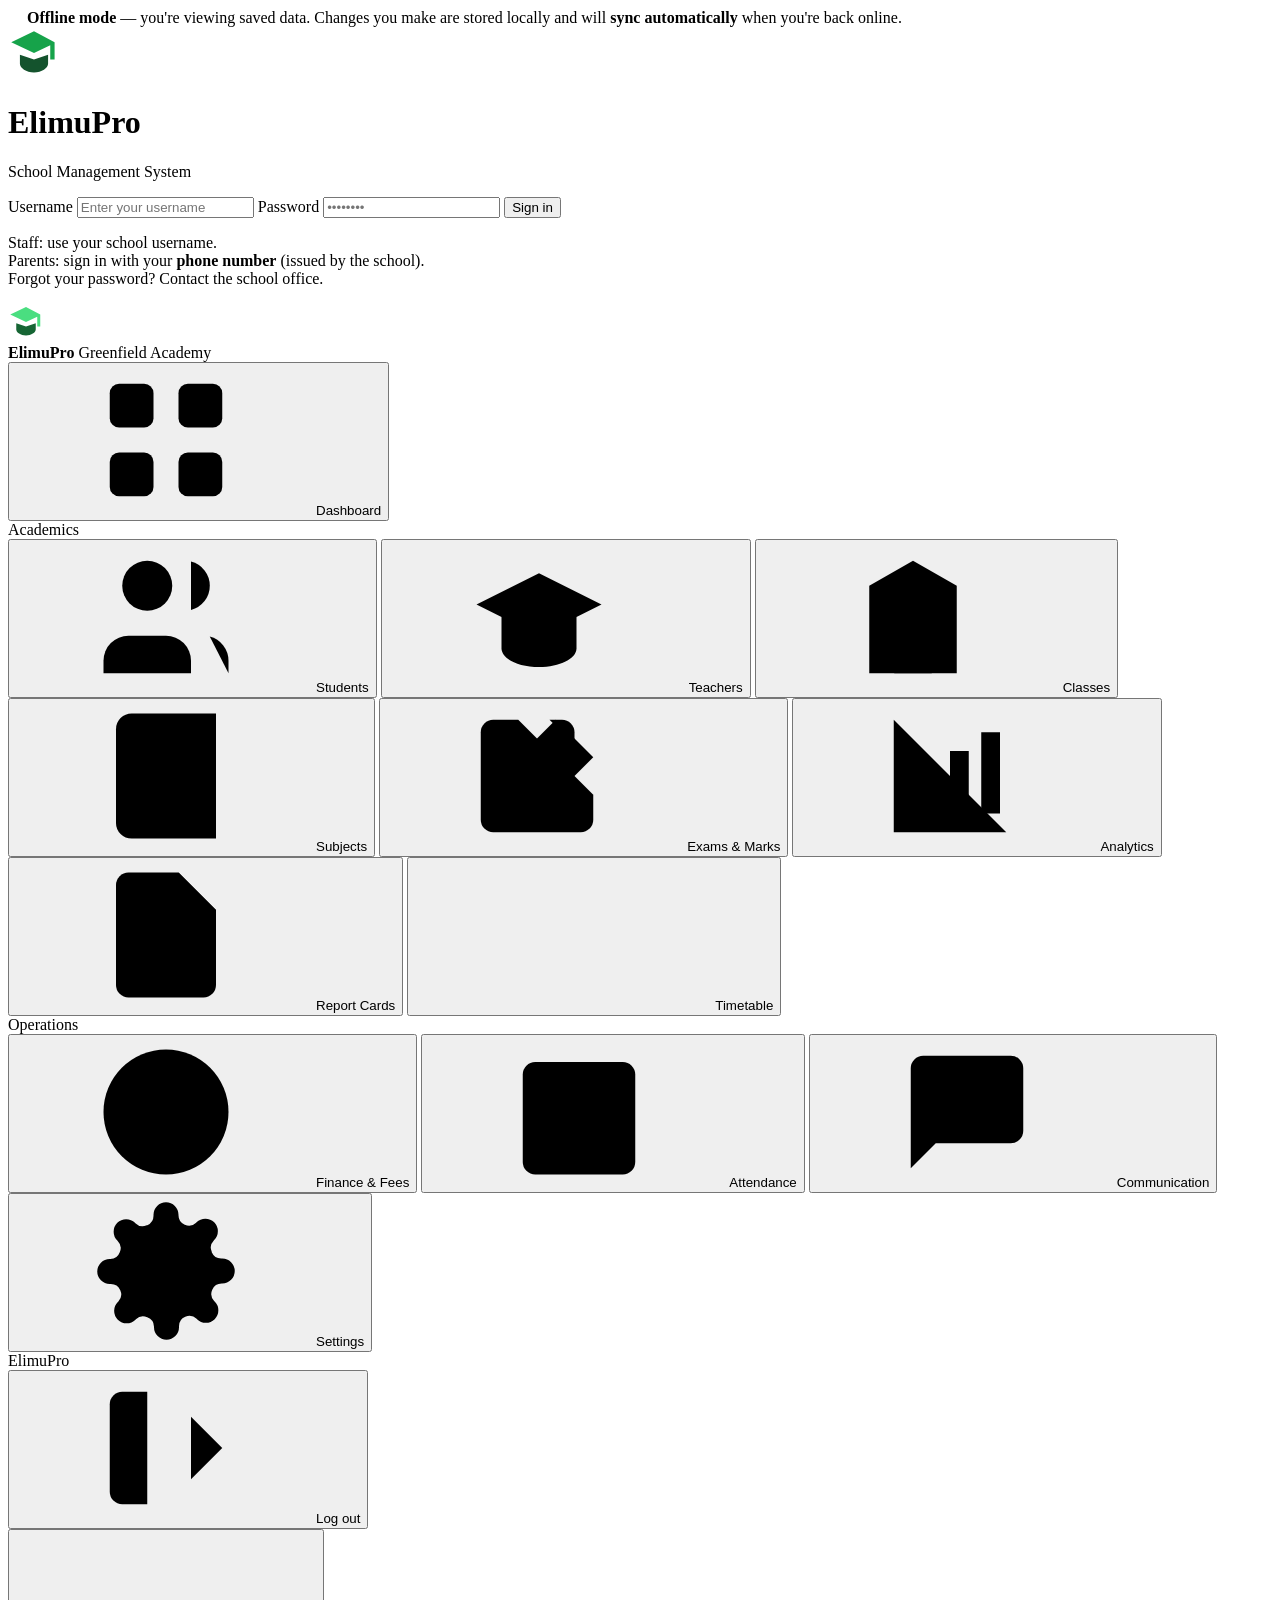
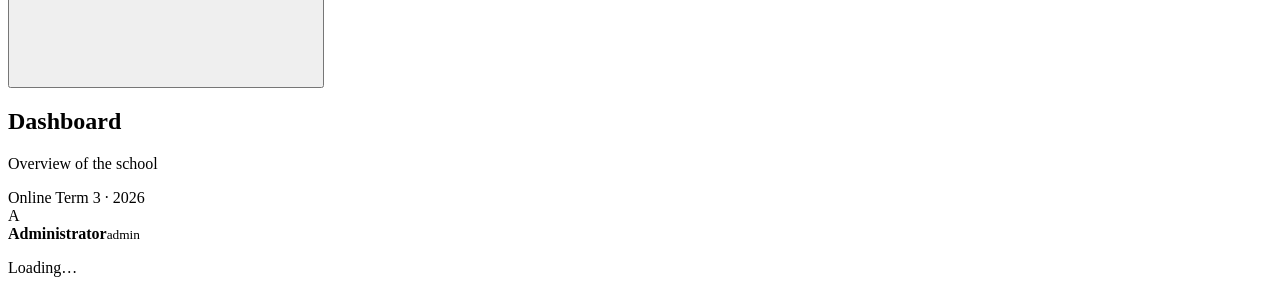
==== commit 439313ff: "Add files via upload" ====
--- a/school_system/school_system/templates/index.html
+++ b/school_system/school_system/templates/index.html
@@ -4,32 +4,7 @@
 <meta charset="UTF-8">
 <meta name="viewport" content="width=device-width, initial-scale=1.0">
 <title>ElimuPro — School Management System</title>
-<link rel="stylesheet" href="/static/css/style.css?v=31">
-<style>
-  /* shown only if the app shell (css/js) fails to load — e.g. static file preview */
-  #ep-preview-note{position:fixed;inset:0;display:flex;align-items:center;justify-content:center;
-    background:#0b1226;color:#fff;z-index:999999;font:15px/1.7 system-ui,sans-serif;padding:30px;text-align:center}
-  #ep-preview-note h2{margin:0 0 10px;color:#4ade80;font-size:26px}
-  #ep-preview-note code{background:rgba(255,255,255,.12);border-radius:8px;padding:8px 14px;display:inline-block;
-    font-family:ui-monospace,monospace;font-size:13px}
-</style>
-<script>
-(function(){
-  window.__epVersion = "v31";
-  // 2.5s after load, if the real app didn't boot, show a helpful notice instead of a silent white page
-  setTimeout(function(){
-    if (window.ELIMUPRO_APP_LOADED) return;
-    var d = document.createElement("div");
-    d.id = "ep-preview-note";
-    d.innerHTML = "<div><h2>ElimuPro</h2>" +
-      "<p style='margin:0 0 6px'>This is the <b>static file preview</b> — it cannot run the app (no styles/scripts load here).</p>" +
-      "<p style='margin:0 0 10px;opacity:.85'>Please open the <b>live app preview</b> in this chat, or run the server:</p>" +
-      "<code>python3 app.py  →  http://localhost:8000</code>" +
-      "<p style='margin:12px 0 0;opacity:.6;font-size:12px'>If you ARE on the live app, hard-refresh (Ctrl+Shift+R) to clear a stale cached version.</p></div>";
-    document.body.appendChild(d);
-  }, 2500);
-})();
-</script>
+<link rel="stylesheet" href="/static/css/style.css?v=23">
 </head>
 <body>
 
@@ -41,125 +16,21 @@
 
 <!-- ======================= LOGIN ======================= -->
 <div id="login-screen" class="login-screen hidden">
-  <!-- animated, human-feel background -->
-  <div class="login-bg">
-    <div class="blob blob-a"></div>
-    <div class="blob blob-b"></div>
-    <div class="blob blob-c"></div>
-    <div class="paper-grid"></div>
-    <div class="floaters" id="floaters"></div>
-  </div>
-
-  <div class="login-stage">
-    <!-- left: brand panel -->
-    <div class="brand-panel">
-      <div class="bp-logo anim-rise">
-        <svg viewBox="0 0 64 64" width="54" height="54" class="sketch-logo">
-          <path fill="none" stroke="currentColor" stroke-width="2.6" stroke-linecap="round" stroke-linejoin="round"
-                d="M8 30 L32 14 L56 30 M13 27 V46 M51 27 V46 M8 46 H56 M18 46 V34 H46 V46 M24 40 h6 M34 40 h6"/>
-          <path fill="none" stroke="currentColor" stroke-width="2.2" stroke-linecap="round"
-                d="M15 22 q -3 -2 -1 -5 q 3 -1 4 2 M20 19 q -2 -3 1 -5 q 3 0 3 3 M49 22 q 3 -2 1 -5 q -3 -1 -4 2 M44 19 q 2 -3 -1 -5 q -3 0 -3 3"/>
-          <path fill="currentColor" d="M30 40 h4 v6 h-4 z"/>
-        </svg>
-      </div>
-      <div class="bp-greeting anim-rise d1">
-        <span class="script">Karibu · Welcome</span>
-        <h1 id="login-school-name">ElimuPro</h1>
-        <p class="bp-tag" id="login-school-motto">School Management System</p>
-      </div>
-      <div class="bp-typing anim-rise d2">
-        <p id="type-line"></p><span class="caret"></span>
-      </div>
-      <ul class="bp-points anim-rise d3">
-        <li><svg><use href="#i-check"/></svg> One place for every school module</li>
-        <li><svg><use href="#i-check"/></svg> Parents, teachers &amp; students connected</li>
-        <li><svg><use href="#i-check"/></svg> Works offline, syncs automatically</li>
-      </ul>
-      <div class="bp-stats anim-rise d4">
-        <div><b id="login-stat-students">—</b><span>Students</span></div>
-        <div><b id="login-stat-teachers">—</b><span>Teachers</span></div>
-        <div><b id="login-stat-modules">18</b><span>Modules</span></div>
-      </div>
-      <p class="bp-foot anim-rise d5">© <span id="login-year"></span> <span id="bp-foot-name">ElimuPro</span> · made with care for schools</p>
+  <div class="login-card">
+    <div class="login-logo">
+      <svg viewBox="0 0 48 48" width="52" height="52"><path fill="#16a34a" d="M24 4 3 14l21 10 15-7.1V30h4V14L24 4z"/><path fill="#14532d" d="M11 25.5V34c0 3.9 5.8 8 13 8s13-4.1 13-8v-8.5L24 30l-13-4.5z"/></svg>
+      <h1>ElimuPro</h1>
+      <p>School Management System</p>
     </div>
-
-    <!-- right: form panel -->
-    <div class="form-panel">
-      <div class="login-card" id="login-card">
-        <div class="card-notch" aria-hidden="true"></div>
-        <div class="lc-head anim-rise">
-          <h3>Sign in</h3>
-          <p id="lc-sub">Nice to see you again 👋</p>
-        </div>
-
-        <form id="login-form" novalidate autocomplete="on">
-          <div class="field anim-rise d1">
-            <div class="fl-wrap">
-              <input type="text" id="login-username" placeholder=" " autocomplete="username" spellcheck="false">
-              <label for="login-username">Username or phone number</label>
-              <svg class="f-ic"><use href="#i-users"/></svg>
-            </div>
-          </div>
-          <div class="field anim-rise d2">
-            <div class="fl-wrap">
-              <input type="password" id="login-password" placeholder=" " autocomplete="current-password">
-              <label for="login-password">Password</label>
-              <svg class="f-ic"><use href="#i-key"/></svg>
-              <button type="button" class="pw-toggle" id="pw-toggle" tabindex="-1" title="Show password">
-                <svg id="pw-eye"><use href="#i-eye"/></svg>
-                <svg id="pw-eye-off" class="hidden"><use href="#i-eye-off"/></svg>
-              </button>
-            </div>
-            <p class="caps-warn hidden" id="caps-warn">⇧ Caps Lock is on</p>
-          </div>
-
-          <div class="row-between anim-rise d3">
-            <label class="remember"><input type="checkbox" id="remember-me"><span>Remember me</span></label>
-            <a href="#" class="forgot" id="forgot-link">Forgot password?</a>
-          </div>
-
-          <p class="login-error anim-rise" id="login-error"></p>
-
-          <button type="submit" id="login-submit" class="login-btn anim-rise d3">
-            <span class="btn-label">Sign in</span>
-            <span class="btn-spinner hidden"></span>
-            <span class="btn-check hidden"><svg><use href="#i-check"/></svg></span>
-          </button>
-        </form>
-
-        <!-- forgot flow (swaps in) -->
-        <div id="forgot-area" class="hidden">
-          <div class="lc-head"><h3>Reset password</h3>
-            <p id="fg-sub">Enter your username (staff) or phone number (parent) and we'll send a reset code.</p></div>
-          <div class="field"><div class="fl-wrap">
-            <input type="text" id="fg-username" placeholder=" " autocomplete="off"><label for="fg-username">Username / phone number</label>
-            <svg class="f-ic"><use href="#i-users"/></svg></div></div>
-          <div id="fg-step2" class="hidden">
-            <div class="field"><div class="fl-wrap">
-              <input type="text" id="fg-code" inputmode="numeric" placeholder=" " maxlength="6"><label for="fg-code">6-digit code</label>
-              <svg class="f-ic"><use href="#i-key"/></svg></div></div>
-            <div id="fg-demo" class="demo-code hidden">Demo: your code is <b id="fg-democode"></b></div>
-            <div class="field"><div class="fl-wrap">
-              <input type="password" id="fg-pass" placeholder=" "><label for="fg-pass">New password (min 6)</label>
-              <svg class="f-ic"><use href="#i-key"/></svg></div></div>
-            <div class="field"><div class="fl-wrap">
-              <input type="password" id="fg-pass2" placeholder=" "><label for="fg-pass2">Confirm password</label>
-              <svg class="f-ic"><use href="#i-key"/></svg></div></div>
-          </div>
-          <p class="login-error" id="fg-error"></p>
-          <button class="login-btn" id="fg-next" type="button">Send reset code</button>
-          <p class="fg-back" id="fg-back">← Back to sign in</p>
-        </div>
-
-        <div class="demo-chips anim-rise d4">
-          <span>Quick demo:</span>
-          <button type="button" data-user="admin" data-pass="admin123">admin</button>
-          <button type="button" data-user="teacher" data-pass="teacher123">teacher</button>
-        </div>
-        <p class="lc-foot anim-rise d5">Parents sign in with their <b>phone number</b> · Need help? Contact the school office.</p>
-      </div>
-      <p class="form-aside anim-rise d5"><svg><use href="#i-shield"/></svg> Secure sign-in · build <span id="login-ver"></span></p>
-    </div>
+    <form id="login-form">
+      <label>Username</label>
+      <input type="text" id="login-username" placeholder="Enter your username" autocomplete="username" required>
+      <label>Password</label>
+      <input type="password" id="login-password" placeholder="••••••••" autocomplete="current-password" required>
+      <button type="submit" id="login-submit" class="btn btn-primary btn-block">Sign in</button>
+      <p class="login-error" id="login-error"></p>
+    </form>
+    <p class="login-hint">Staff: use your school username.<br>Parents: sign in with your <b>phone number</b> (issued by the school).<br>Forgot your password? Contact the school office.</p>
   </div>
 </div>
 
@@ -246,7 +117,6 @@
   <symbol id="i-search" viewBox="0 0 24 24"><circle cx="11" cy="11" r="7"/><path d="M21 21l-4.35-4.35"/></symbol>
   <symbol id="i-edit" viewBox="0 0 24 24"><path d="M11 4H4a2 2 0 0 0-2 2v14a2 2 0 0 0 2 2h14a2 2 0 0 0 2-2v-7"/><path d="M18.5 2.5a2.12 2.12 0 0 1 3 3L12 15l-4 1 1-4 9.5-9.5z"/></symbol>
   <symbol id="i-eye" viewBox="0 0 24 24"><path d="M1 12s4-8 11-8 11 8 11 8-4 8-11 8-11-8-11-8z"/><circle cx="12" cy="12" r="3"/></symbol>
-  <symbol id="i-eye-off" viewBox="0 0 24 24"><path d="M17.94 17.94A10.07 10.07 0 0 1 12 20c-7 0-11-8-11-8a18.45 18.45 0 0 1 5.06-5.94"/><path d="M9.9 4.24A9.12 9.12 0 0 1 12 4c7 0 11 8 11 8a18.5 18.5 0 0 1-2.16 3.19"/><path d="M14.12 14.12a3 3 0 1 1-4.24-4.24"/><path d="M1 1l22 22"/></symbol>
   <symbol id="i-close" viewBox="0 0 24 24"><path d="M18 6L6 18M6 6l12 12"/></symbol>
   <symbol id="i-print" viewBox="0 0 24 24"><path d="M6 9V2h12v7"/><path d="M6 18H4a2 2 0 0 1-2-2v-5a2 2 0 0 1 2-2h16a2 2 0 0 1 2 2v5a2 2 0 0 1-2 2h-2"/><rect x="6" y="14" width="12" height="8"/></symbol>
   <symbol id="i-sms" viewBox="0 0 24 24"><path d="M21 11.5a8.38 8.38 0 0 1-.9 3.8 8.5 8.5 0 0 1-7.6 4.7 8.38 8.38 0 0 1-3.8-.9L3 21l1.9-5.7a8.38 8.38 0 0 1-.9-3.8 8.5 8.5 0 0 1 4.7-7.6 8.38 8.38 0 0 1 3.8-.9h.5a8.48 8.48 0 0 1 8 8v.5z"/></symbol>
@@ -267,6 +137,6 @@
   <symbol id="i-receipt" viewBox="0 0 24 24"><path d="M4 2v20l2-1.5L8 22l2-1.5L12 22l2-1.5L16 22l2-1.5L20 22V2l-2 1.5L16 2l-2 1.5L12 2l-2 1.5L8 2 6 3.5 4 2z"/><path d="M8 7h8M8 11h8M8 15h5"/></symbol>
 </svg>
 
-<script src="/static/js/app.js?v=31"></script>
+<script src="/static/js/app.js?v=23"></script>
 </body>
 </html>
